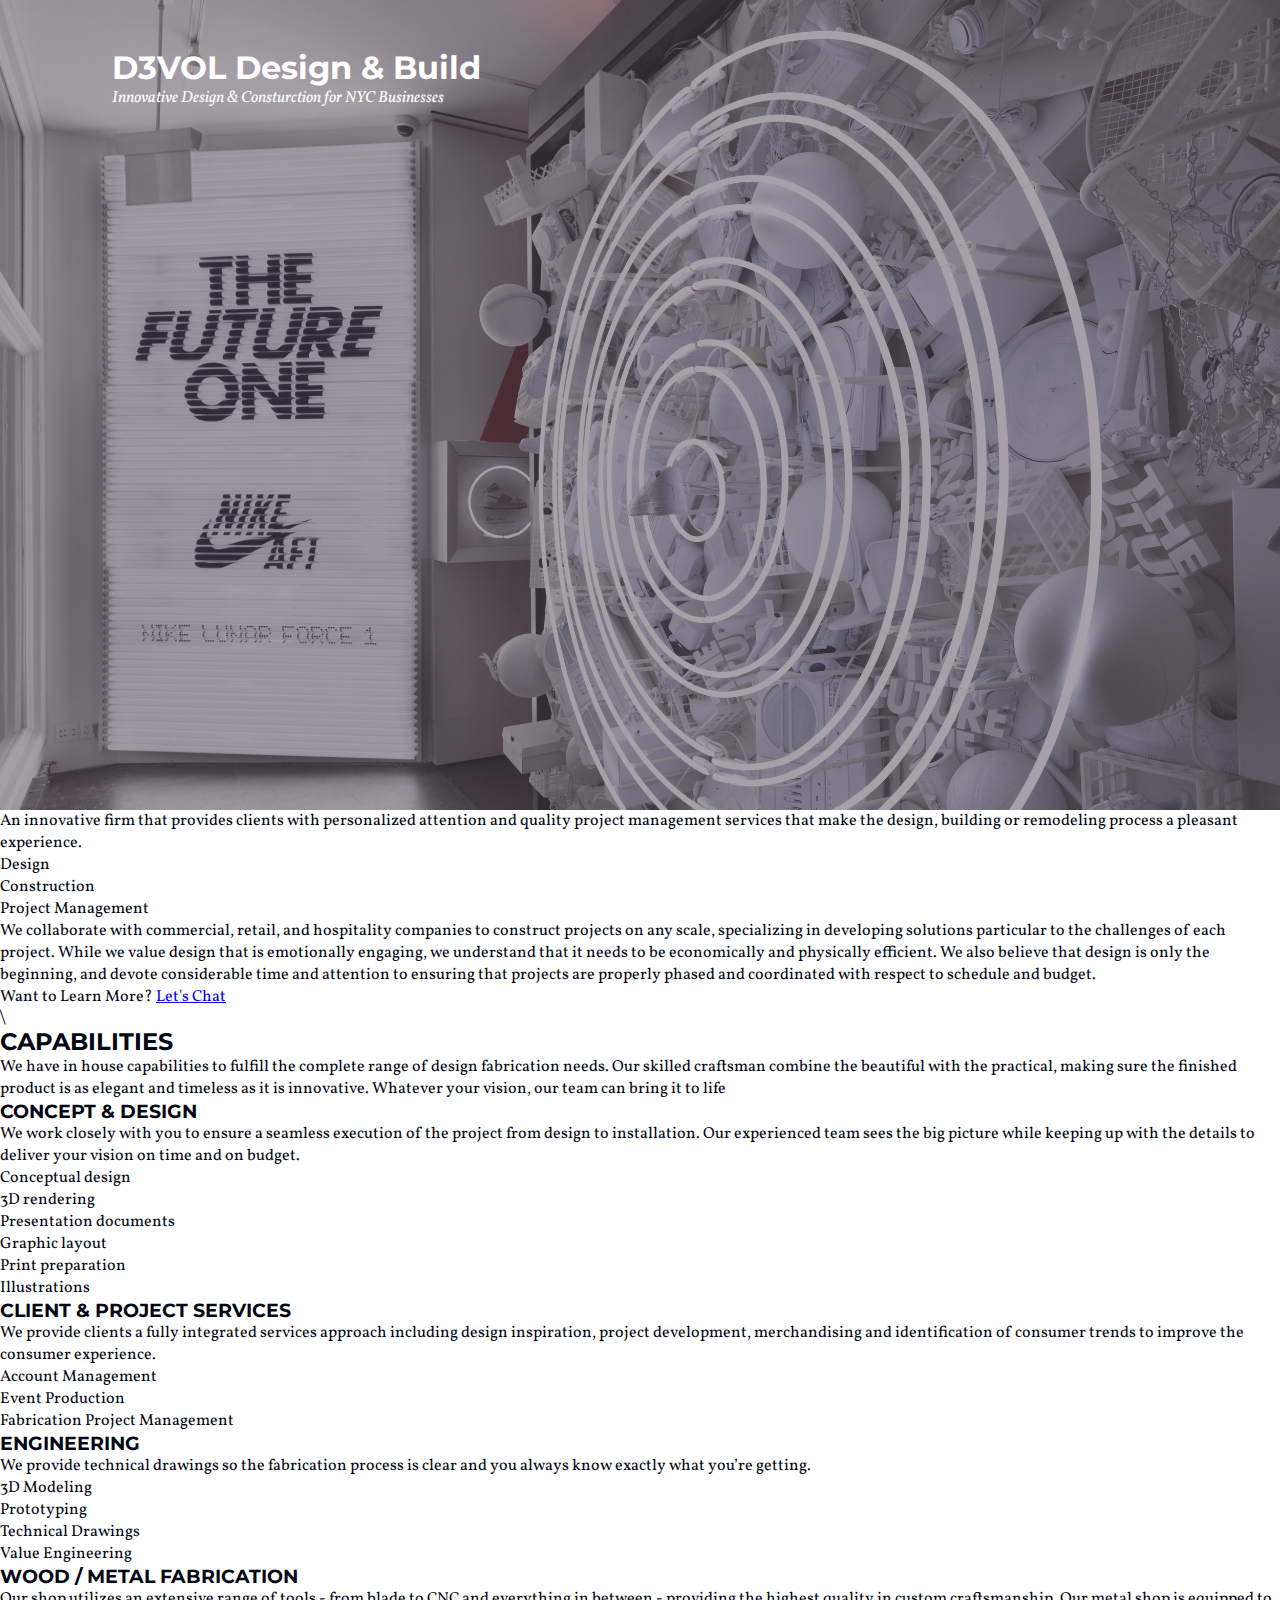
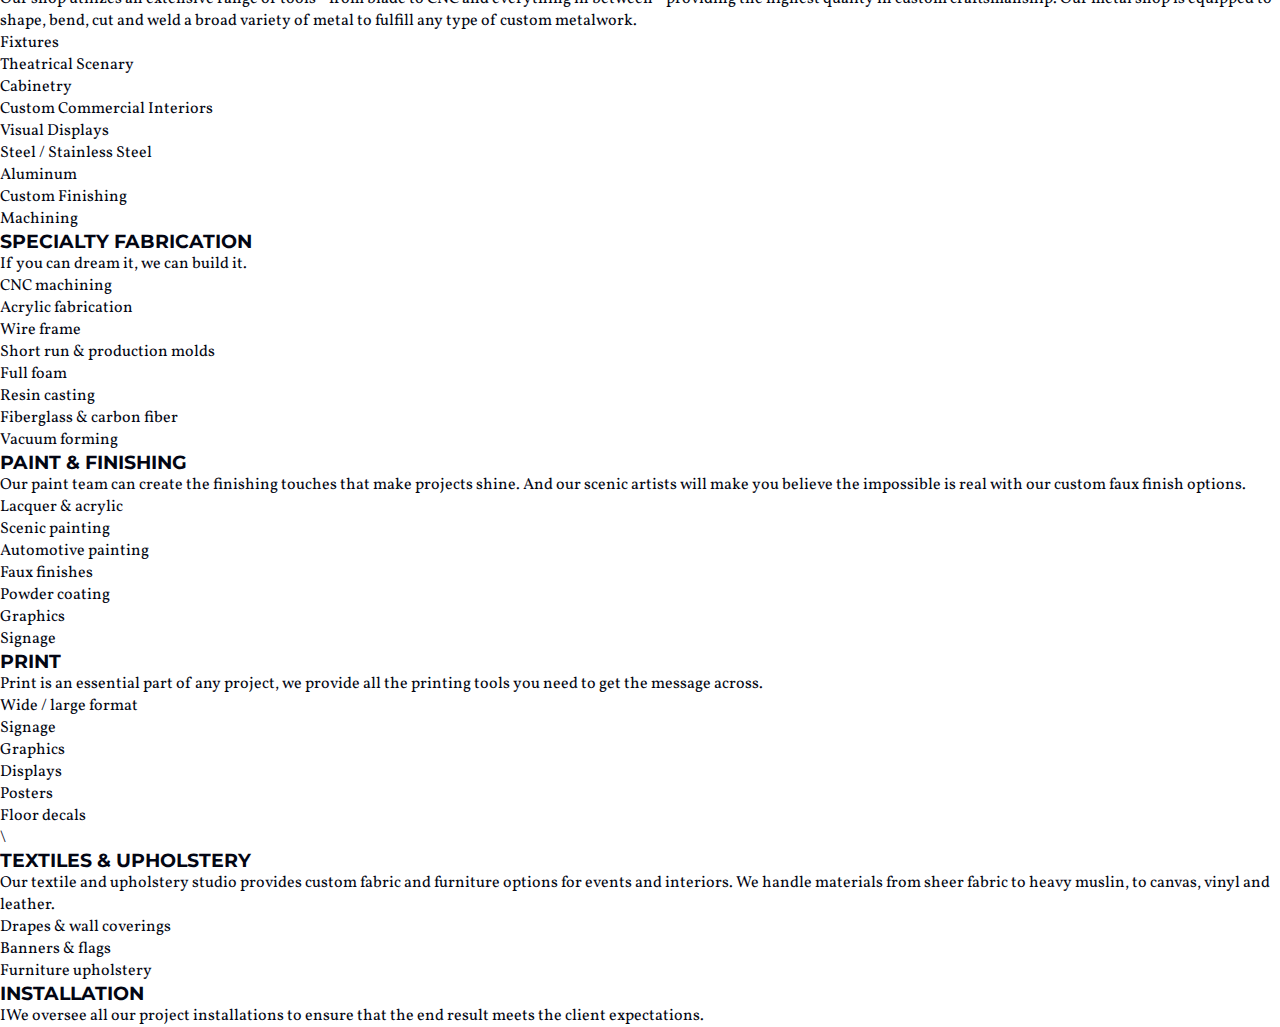
==== unit_4/index.html @ 89cdfe7f "Unit 4" ====
<!DOCTYPE html>
<html>
<head>
	<title>D3VOL DESIGN &amp; BUILD</title>
	<link rel="stylesheet" type="text/css" href="css/styles.css">
	<style>
/*@import url('https://fonts.googleapis.com/css?family=Lato|Merriweather+Sans');*/
@import url('https://fonts.googleapis.com/css?family=Montserrat|Vollkorn');
</style>
</head>
<body>
	<section id="splash">
		<div>
			<h1>D3VOL Design &amp; Build</h1>
			<p id="slogan">Innovative Design &amp; Consturction for NYC Businesses</p>
		</div>
	</section>
	<section id="about">
		<p> An innovative firm that provides clients with personalized attention and quality project management services that make the design, building or remodeling process a pleasant experience.<p>
			<ul>
				<li>Design</li>
				<li>Construction</li>
				<li>Project Management</li>
			</ul> 
			<p>We collaborate with commercial, retail, and hospitality companies to construct projects on any scale, specializing in developing solutions particular to the challenges of each project. While we value design that is emotionally engaging, we understand that it needs to be economically and physically efficient. We also believe that design is only the beginning, and devote considerable time and attention to ensuring that projects are properly phased and coordinated with respect to schedule and budget.<p>
			</section>
			<section id="contact">
				<p>Want to Learn More? <a href="mailto:d3voldesign@gmail.com">Let's Chat</a></p>
			</section>
			<section id="capabilities">
				\<h2>CAPABILITIES</h2>
				<p>We have in house capabilities to fulfill the complete range of design fabrication needs. Our skilled craftsman combine the beautiful with the practical, making sure the finished product is as elegant and timeless as it is innovative. Whatever your vision, our team can bring it to life</p>

				<h3>CONCEPT &amp; DESIGN</h3>
				<p>We work closely with you to ensure a seamless execution of the project from design to installation. Our experienced team sees the big picture while keeping up with the details to deliver your vision on time and on budget.</p>

				<ul>
					<li>Conceptual design</li>
					<li>3D rendering</li>
					<li>Presentation documents</li>
					<li>Graphic layout</li>
					<li>Print preparation</li>
					<li>Illustrations</li>
				</ul>

				<h3>CLIENT &amp; PROJECT SERVICES</h3>
				<p>We provide clients a fully integrated services approach including design inspiration, project development, merchandising and identification of consumer trends to improve the consumer experience. </p>

				<ul>
					<li>Account Management</li>
					<li>Event Production</li>
					<li>Fabrication Project Management</li>
				</ul>

				<h3>ENGINEERING</h3>
				<p>We provide technical drawings so the fabrication process is clear and you always know exactly what you’re getting.</p>
				<ul>
					<li>3D Modeling</li>
					<li>Prototyping</li>
					<li>Technical Drawings</li>
					<li>Value Engineering</li>
				</ul>

				<h3>WOOD / METAL FABRICATION</h3>
				<p>Our shop utilizes an extensive range of tools - from blade to CNC and everything in between - providing the highest quality in custom craftsmanship. Our metal shop is equipped to shape, bend, cut and weld a broad variety of metal to fulfill any type of custom metalwork.</p>
				<ul>
					<li>Fixtures</li>
					<li>Theatrical Scenary</li>
					<li>Cabinetry</li>
					<li>Custom Commercial Interiors</li>
					<li>Visual Displays</li>
					<li>Steel / Stainless Steel</li>
					<li>Aluminum</li>
					<li>Custom Finishing</li>
					<li>Machining</li>
				</ul>

				<h3>SPECIALTY FABRICATION</h3>
				<p>If you can dream it, we can build it.</p>
				<ul>
					<li>CNC machining</li>
					<li>Acrylic fabrication</li>
					<li>Wire frame</li>
					<li>Short run &amp; production molds</li>
					<li>Full foam</li>
					<li>Resin casting</li>
					<li>Fiberglass &amp; carbon fiber</li>
					<li>Vacuum forming</li>
				</ul>

				<h3>PAINT &amp; FINISHING</h3>
				<p>Our paint team can create the finishing touches that make projects shine. And our scenic artists will make you believe the impossible is real with our custom faux finish options.</p>
				<ul>
					<li>Lacquer &amp; acrylic</li>
					<li>Scenic painting</li>
					<li>Automotive painting</li>
					<li>Faux finishes</li>
					<li>Powder coating</li>
					<li>Graphics</li>
					<li>Signage</li>
				</ul>

				<h3>PRINT</h3> 
				<p> Print is an essential part of any project, we provide all the printing tools you need to get the message across.</p>
				<ul>
					<li>Wide / large format</li>
					<li>Signage</li>
					<li>Graphics</li>
					<li>Displays</li>
					<li>Posters</li>
					<li>Floor decals</li>\
				</ul>

				<h3>TEXTILES &amp; UPHOLSTERY</h3>
				<p>Our textile and upholstery studio provides custom fabric and furniture options for events and interiors. We handle materials from sheer fabric to heavy muslin, to canvas, vinyl and leather.</p>
				<ul>
					<li>Drapes &amp; wall coverings</li>
					<li>Banners &amp; flags</li>
					<li>Furniture upholstery</li>
				</ul>

				<h3>INSTALLATION</h3>
				<p>IWe oversee all our project installations to ensure that the end result meets the client expectations. </p>
			</section>

	</body>
	</html>
---- unit_4/css/styles.css ----
* {margin:0;padding:0;box-sizing:border-box;}


body {
	font-family: "Montserrat", sans-serif;
	background-color:  #FFFFFF;
	color: #030613;
}
img {
  vertical-align: text-top;
}
div2 {
	position: relative;
	margin: 0px;
	color: #FFFFFF;
	background: #030613;
	width: 100%;
	padding-left: 50px;
	height: 100px;
	opacity: .75;
}
#splash {
	background-image: url("../images/nike.jpg");
	background-size: cover;
	color: #fff;
	/* height:90vh; */
	/* padding: 3em 0 0 7em; */
}
#splash div {
	background: rgba(90, 76, 90, .53);
	height:90vh;
	padding:3em 0 0 7em;
}
#slogan {
	font-style: italic
}

p, ul{
	font-family: Vollkorn;
}
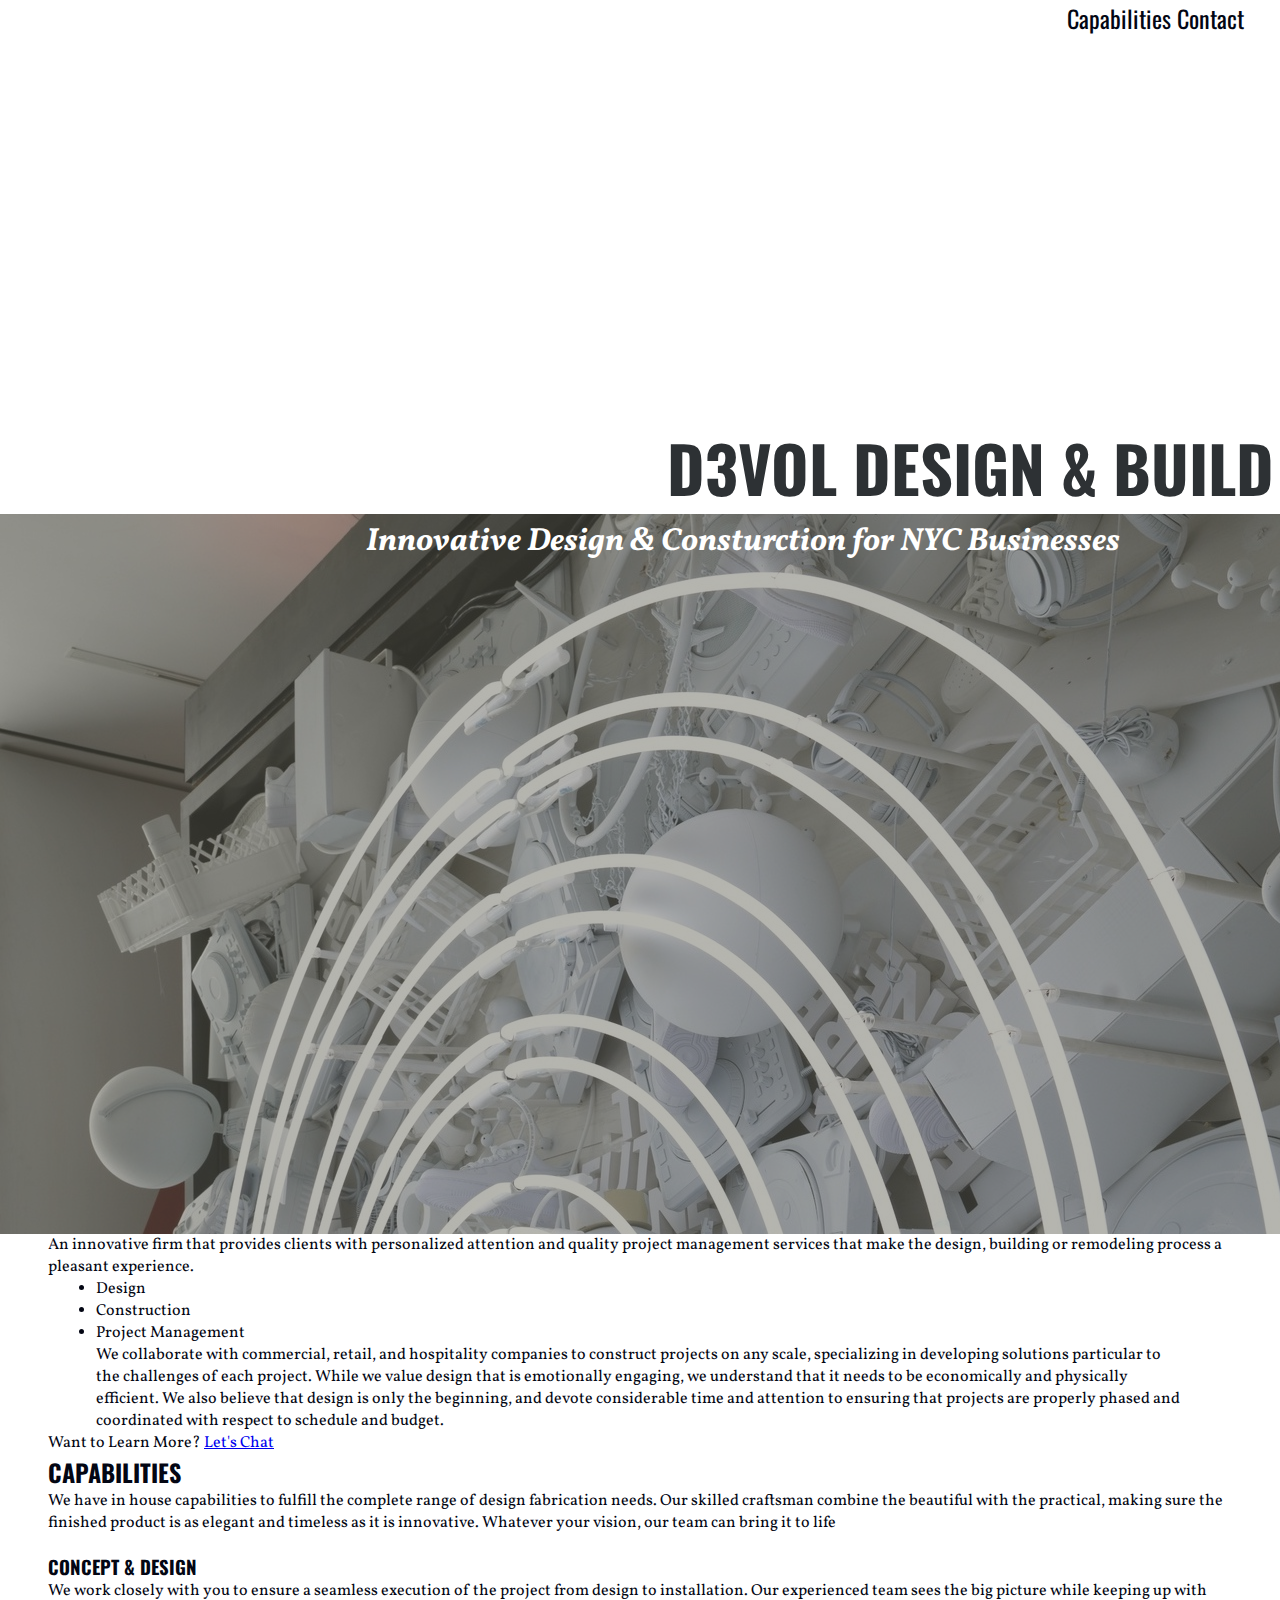
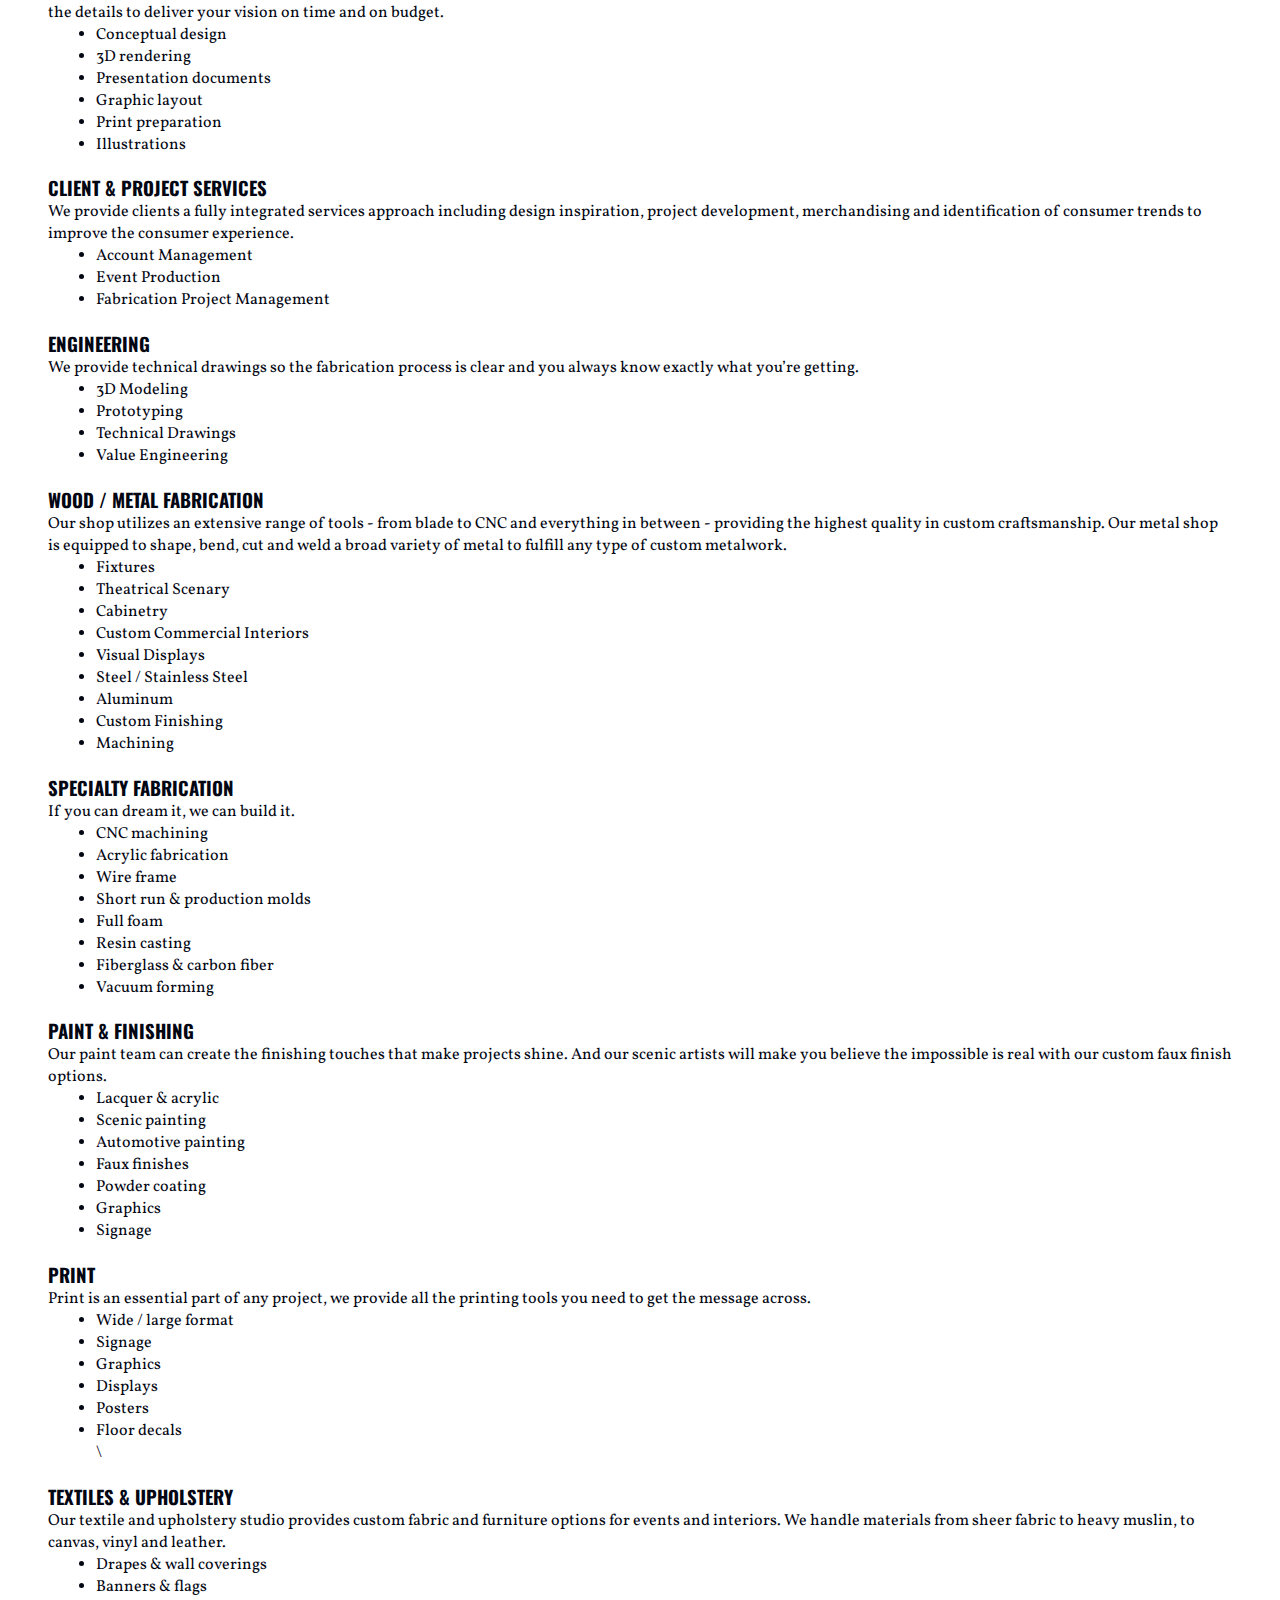
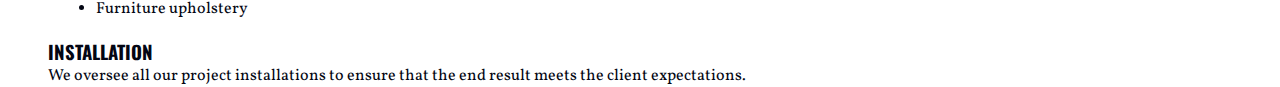
==== commit d83b92e5: "Unit 4" ====
--- a/unit_4/index.html
+++ b/unit_4/index.html
@@ -4,15 +4,20 @@
 	<title>D3VOL DESIGN &amp; BUILD</title>
 	<link rel="stylesheet" type="text/css" href="css/styles.css">
 	<style>
-/*@import url('https://fonts.googleapis.com/css?family=Lato|Merriweather+Sans');*/
-@import url('https://fonts.googleapis.com/css?family=Montserrat|Vollkorn');
+@import url('https://fonts.googleapis.com/css?family=Oswald|Vollkorn');
 </style>
 </head>
 <body>
+<nav>
+<link>Capabilities<link>
+<link>Contact<link>
+</nav>
+
+<h1 class="firm">D3VOL DESIGN &amp; BUILD</h1>
+
 	<section id="splash">
 		<div>
-			<h1>D3VOL Design &amp; Build</h1>
-			<p id="slogan">Innovative Design &amp; Consturction for NYC Businesses</p>
+			<h2 id="slogan">Innovative Design &amp; Consturction for NYC Businesses</p>
 		</div>
 	</section>
 	<section id="about">
@@ -22,13 +27,13 @@
 				<li>Construction</li>
 				<li>Project Management</li>
 			</ul> 
-			<p>We collaborate with commercial, retail, and hospitality companies to construct projects on any scale, specializing in developing solutions particular to the challenges of each project. While we value design that is emotionally engaging, we understand that it needs to be economically and physically efficient. We also believe that design is only the beginning, and devote considerable time and attention to ensuring that projects are properly phased and coordinated with respect to schedule and budget.<p>
+			<p class="content">We collaborate with commercial, retail, and hospitality companies to construct projects on any scale, specializing in developing solutions particular to the challenges of each project. While we value design that is emotionally engaging, we understand that it needs to be economically and physically efficient. We also believe that design is only the beginning, and devote considerable time and attention to ensuring that projects are properly phased and coordinated with respect to schedule and budget.<p>
 			</section>
-			<section id="contact">
+			<section class="content">
 				<p>Want to Learn More? <a href="mailto:d3voldesign@gmail.com">Let's Chat</a></p>
 			</section>
-			<section id="capabilities">
-				\<h2>CAPABILITIES</h2>
+			<section class="content">
+				<h2>CAPABILITIES</h2>
 				<p>We have in house capabilities to fulfill the complete range of design fabrication needs. Our skilled craftsman combine the beautiful with the practical, making sure the finished product is as elegant and timeless as it is innovative. Whatever your vision, our team can bring it to life</p>
 
 				<h3>CONCEPT &amp; DESIGN</h3>
@@ -120,7 +125,7 @@
 				</ul>
 
 				<h3>INSTALLATION</h3>
-				<p>IWe oversee all our project installations to ensure that the end result meets the client expectations. </p>
+				<p>We oversee all our project installations to ensure that the end result meets the client expectations. </p>
 			</section>
 
 	</body>
--- a/unit_4/css/styles.css
+++ b/unit_4/css/styles.css
@@ -2,39 +2,59 @@
 
 
 body {
-	font-family: "Montserrat", sans-serif;
+	font-family: "Oswald", sans-serif;
 	background-color:  #FFFFFF;
 	color: #030613;
 }
-img {
-  vertical-align: text-top;
+h1 {
+	padding: 30% .1em 0em  1em;
+	text-align: right;
+	color: #2D3134;
+	/*padding-right: 3em;*/
+	font-size: 4em;
 }
-div2 {
-	position: relative;
-	margin: 0px;
-	color: #FFFFFF;
-	background: #030613;
-	width: 100%;
-	padding-left: 50px;
-	height: 100px;
-	opacity: .75;
+#slogan{
+	text-align: right;
+	padding: .2em 5em 0em 1em;
+	font-size: 2em;
+	font-style: italic;
+	font-family: Vollkorn;
 }
+
+
 #splash {
-	background-image: url("../images/nike.jpg");
-	background-size: cover;
+	background-image: url("../images/nike2.jpg");
+
 	color: #fff;
-	/* height:90vh; */
-	/* padding: 3em 0 0 7em; */
+ height:80vh; 
+	
 }
-#splash div {
-	background: rgba(90, 76, 90, .53);
-	height:90vh;
-	padding:3em 0 0 7em;
+#splash div{
+	background: rgba(101,100,88,0.48);
+	height:80vh;
+	/*padding:3em 0 0 7em;*/
 }
-#slogan {
-	font-style: italic
-}
+
 
 p, ul{
 	font-family: Vollkorn;
 }
+
+.content, #about {
+	margin-left: 3em;
+	margin-right: 3em;
+}
+ul{
+	margin-left: 3em;
+}
+h3{
+	padding-top: 1em;
+}
+nav{
+	text-align: right;
+	margin-right: 1.5em;
+	font-size: 1.5em;
+}
+link{
+	padding-right: 5em;
+}
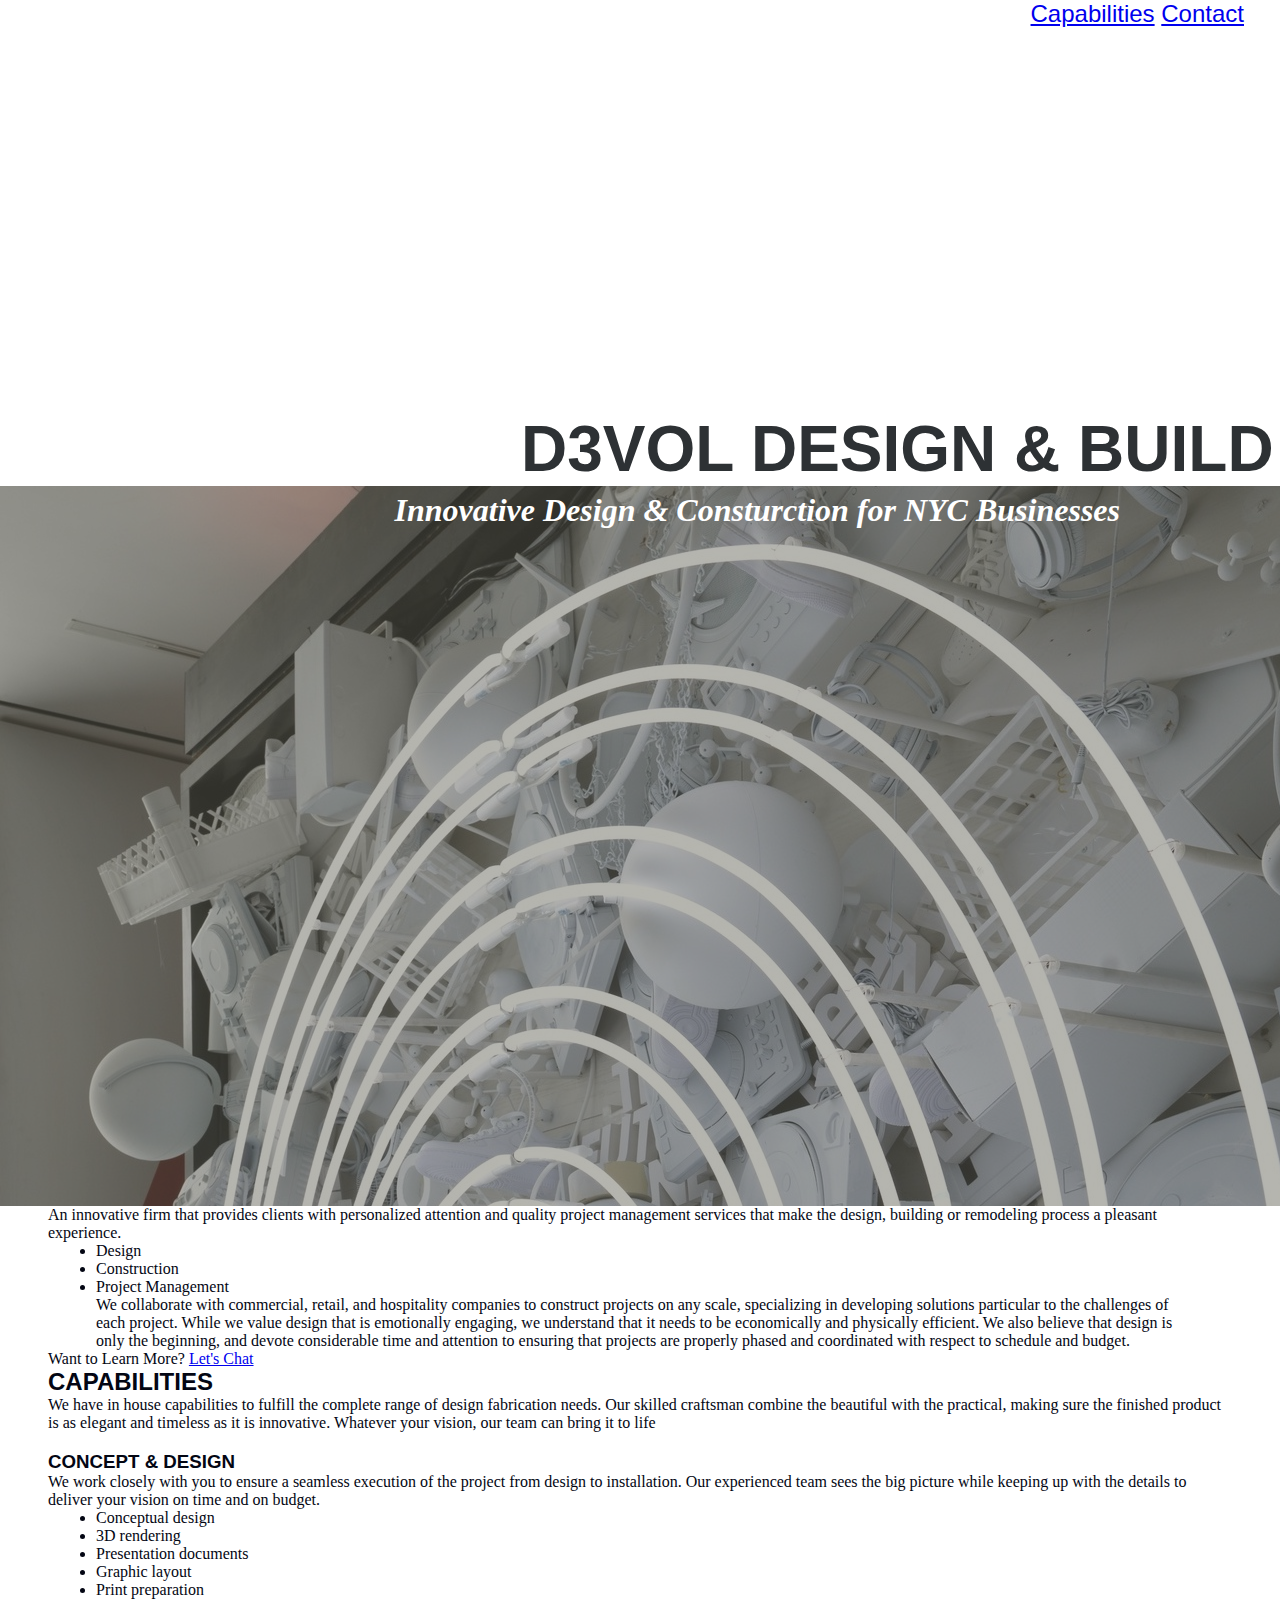
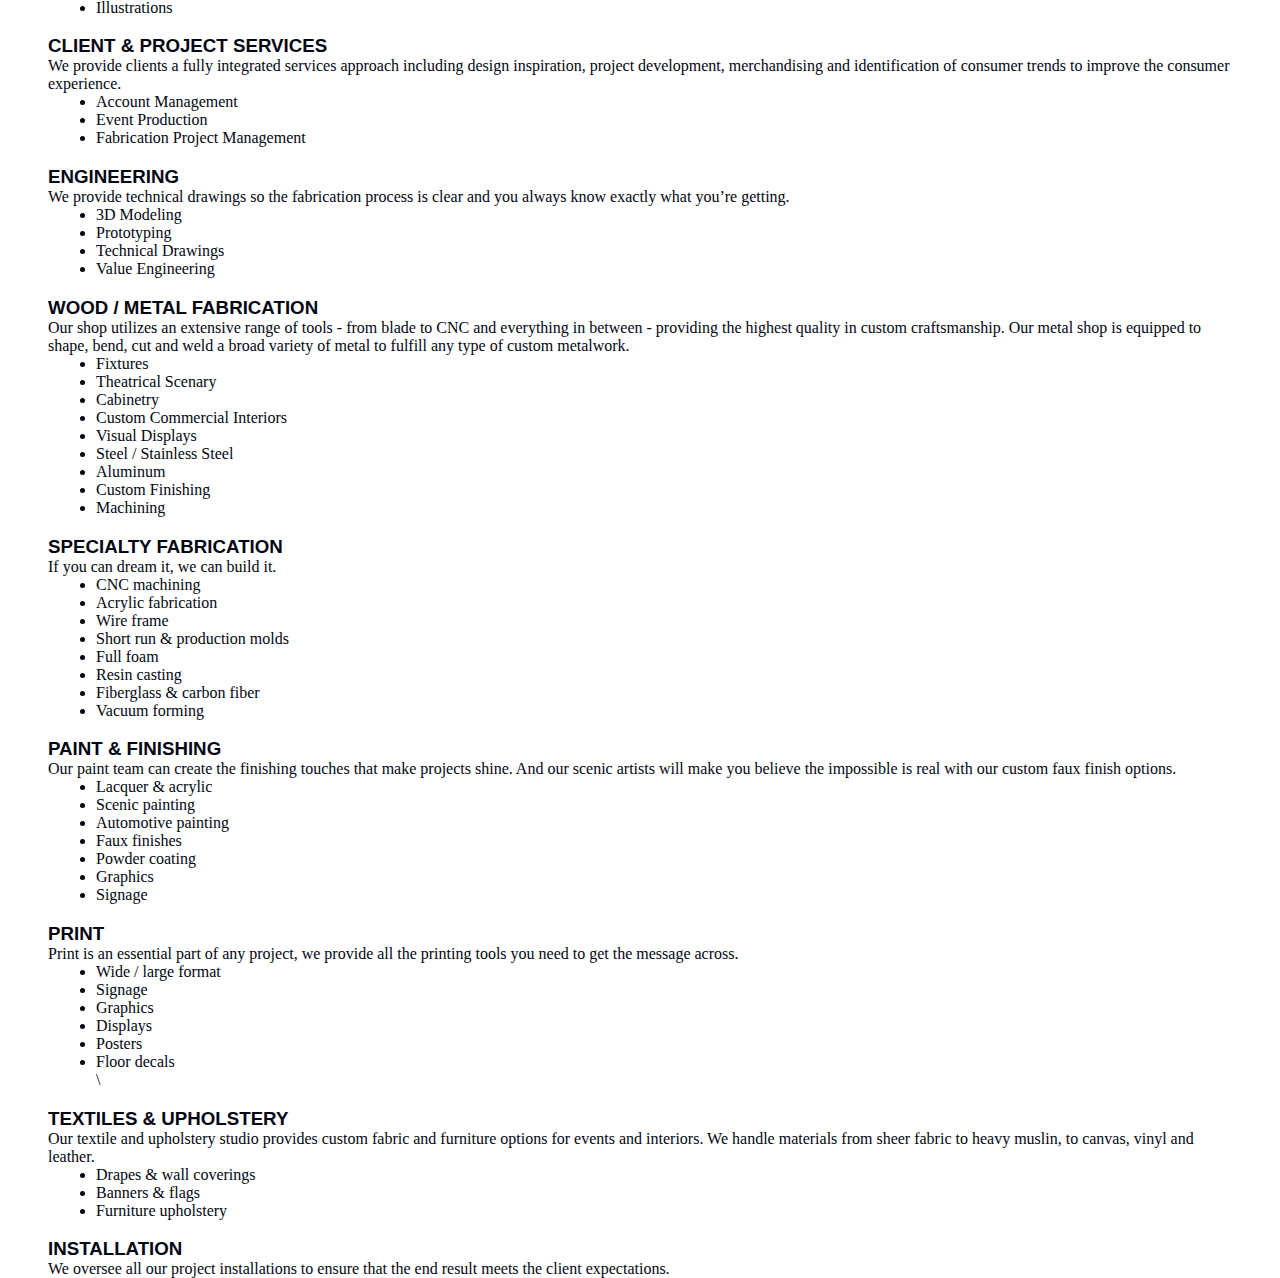
==== commit 5ec829a3: "Update index.html" ====
--- a/unit_4/index.html
+++ b/unit_4/index.html
@@ -3,51 +3,46 @@
 <head>
 	<title>D3VOL DESIGN &amp; BUILD</title>
 	<link rel="stylesheet" type="text/css" href="css/styles.css">
-	<style>
-@import url('https://fonts.googleapis.com/css?family=Oswald|Vollkorn');
-</style>
 </head>
 <body>
-<nav>
-<link>Capabilities<link>
-<link>Contact<link>
-</nav>
-
-<h1 class="firm">D3VOL DESIGN &amp; BUILD</h1>
+	<nav>
+		<a href="#">Capabilities</a>
+		<a href="#">Contact</a>
+	</nav>
+	<h1 class="firm">D3VOL DESIGN &amp; BUILD</h1>
 
 	<section id="splash">
 		<div>
-			<h2 id="slogan">Innovative Design &amp; Consturction for NYC Businesses</p>
+			<h2 id="slogan">Innovative Design &amp; Consturction for NYC Businesses</h2>
 		</div>
 	</section>
 	<section id="about">
 		<p> An innovative firm that provides clients with personalized attention and quality project management services that make the design, building or remodeling process a pleasant experience.<p>
+		<ul>
+			<li>Design</li>
+			<li>Construction</li>
+			<li>Project Management</li>
+		</ul> 
+		<p class="content">We collaborate with commercial, retail, and hospitality companies to construct projects on any scale, specializing in developing solutions particular to the challenges of each project. While we value design that is emotionally engaging, we understand that it needs to be economically and physically efficient. We also believe that design is only the beginning, and devote considerable time and attention to ensuring that projects are properly phased and coordinated with respect to schedule and budget.<p>
+	</section>
+	<section class="content">
+		<p>Want to Learn More? <a href="mailto:d3voldesign@gmail.com">Let's Chat</a></p>
+	</section>
+	<section class="content">
+		<h2>CAPABILITIES</h2>
+		<p>We have in house capabilities to fulfill the complete range of design fabrication needs. Our skilled craftsman combine the beautiful with the practical, making sure the finished product is as elegant and timeless as it is innovative. Whatever your vision, our team can bring it to life</p>
+		<section>
+			<h3>CONCEPT &amp; DESIGN</h3>
+			<p>We work closely with you to ensure a seamless execution of the project from design to installation. Our experienced team sees the big picture while keeping up with the details to deliver your vision on time and on budget.</p>
 			<ul>
-				<li>Design</li>
-				<li>Construction</li>
-				<li>Project Management</li>
-			</ul> 
-			<p class="content">We collaborate with commercial, retail, and hospitality companies to construct projects on any scale, specializing in developing solutions particular to the challenges of each project. While we value design that is emotionally engaging, we understand that it needs to be economically and physically efficient. We also believe that design is only the beginning, and devote considerable time and attention to ensuring that projects are properly phased and coordinated with respect to schedule and budget.<p>
-			</section>
-			<section class="content">
-				<p>Want to Learn More? <a href="mailto:d3voldesign@gmail.com">Let's Chat</a></p>
-			</section>
-			<section class="content">
-				<h2>CAPABILITIES</h2>
-				<p>We have in house capabilities to fulfill the complete range of design fabrication needs. Our skilled craftsman combine the beautiful with the practical, making sure the finished product is as elegant and timeless as it is innovative. Whatever your vision, our team can bring it to life</p>
-
-				<h3>CONCEPT &amp; DESIGN</h3>
-				<p>We work closely with you to ensure a seamless execution of the project from design to installation. Our experienced team sees the big picture while keeping up with the details to deliver your vision on time and on budget.</p>
-
-				<ul>
-					<li>Conceptual design</li>
-					<li>3D rendering</li>
-					<li>Presentation documents</li>
-					<li>Graphic layout</li>
-					<li>Print preparation</li>
-					<li>Illustrations</li>
-				</ul>
-
+				<li>Conceptual design</li>
+				<li>3D rendering</li>
+				<li>Presentation documents</li>
+				<li>Graphic layout</li>
+				<li>Print preparation</li>
+				<li>Illustrations</li>
+			</ul>
+		</section>
 				<h3>CLIENT &amp; PROJECT SERVICES</h3>
 				<p>We provide clients a fully integrated services approach including design inspiration, project development, merchandising and identification of consumer trends to improve the consumer experience. </p>
 
